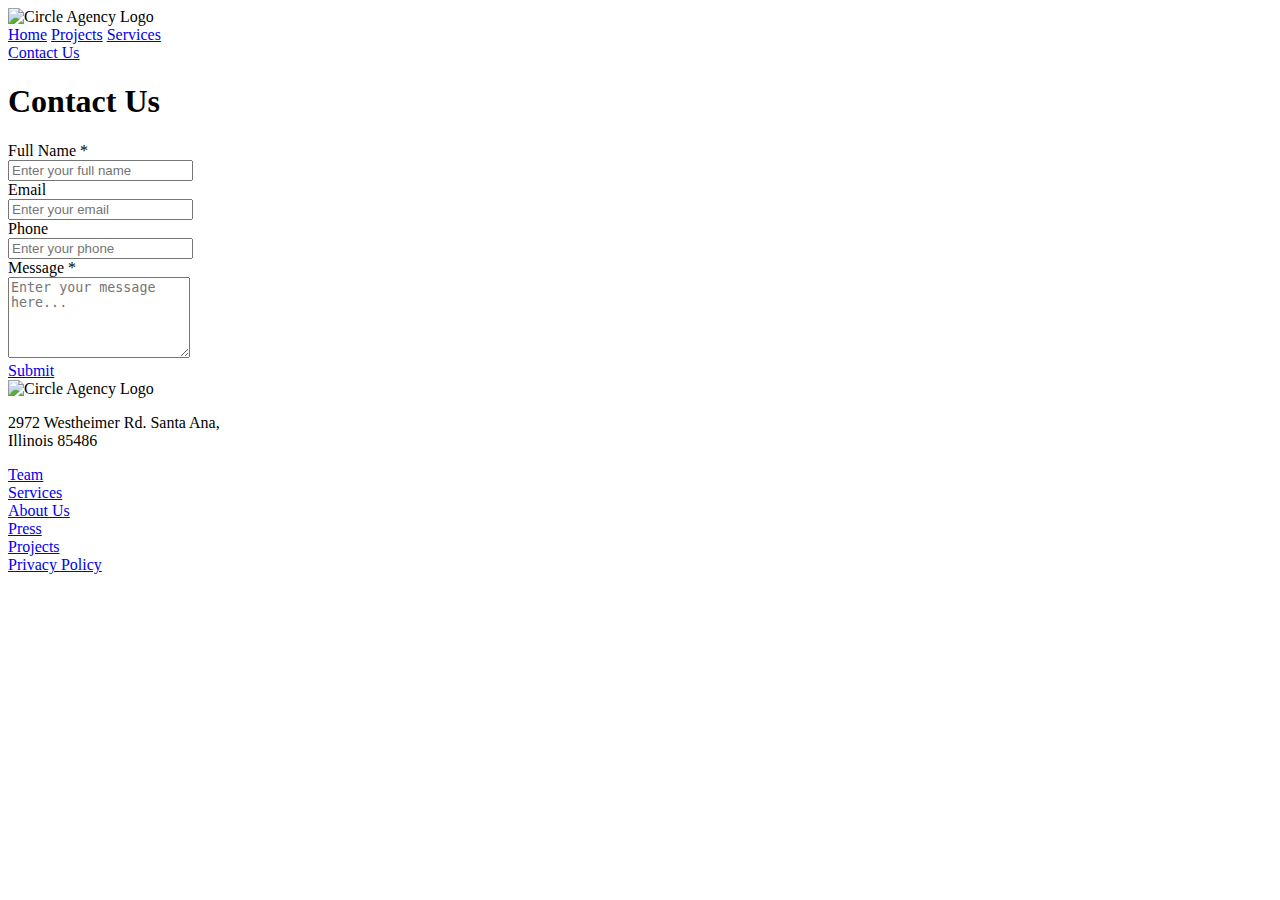
==== html/contact.html @ d15f4ba8 "finished landing pages and css" ====
<!DOCTYPE html>
<html lang="en">
<head>
    <meta charset="UTF-8">
    <meta http-equiv="X-UA-Compatible" content="IE=edge">
    <meta name="viewport" content="width=device-width, initial-scale=1.0">
    <title>Contact Us</title>
    <link rel="stylesheet" href="../css/contact.css">
</head>
<body>
  <header>
    <div id="navbar">
        <nav>
            <div class="logo"><img src="../logos/circle.svg" alt="Circle Agency Logo"></div>
            <div class="nav-links">
                <a href="#">Home</a>
                <a href="#">Projects</a>
                <a href="#">Services</a>
            </div>
            <div class="btn-blue"><a class="btn-blue" href="#">Contact Us</a></div>
        </nav>
    </div>
  </header>

  <section>
    <div class="parent">
      <div class="div1"> 
        <h1>Contact Us</h1>
      </div>
      
      <div class="div2">
        <label for="lname">Full Name *</label><br>
          <input type="text" id="lname" name="lname" placeholder="Enter your full name">
        </div>
      <div class="div3"> 
        <label for="lname">Email</label><br>
          <input type="text" id="lname" name="lname" placeholder="Enter your email">
      </div>
      <div class="div4">
        <label for="lname">Phone</label><br>
          <input type="text" id="lname" name="lname" placeholder="Enter your phone">
        </div>
      <div class="div5">
        <label for="lname">Message *</label><br>
          <textarea rows="5" id="lname" name="lname" class="message-place" placeholder="Enter your message here..." ></textarea>
        </div>
      <div class="div6"> 
        <a href="#" class="btn-submit">Submit</a>
      </div>
    </div>
    
    </form>
   
  </section>

    <footer>
        <div class="bottom-logo">
            <div class="bottom-img-logo"><img src="../logos/circle.svg" alt="Circle Agency Logo"></div>
            <div class="address">
                <p>2972 Westheimer Rd. Santa Ana,<br>Illinois 85486</p>
            </div>
        </div>
        <div class="grid-links">
            <a href="#"><div>Team</div></a>
            <a href="#"><div>Services</div></a>
            <a href="#"><div>About Us</div></a>
            <a href="#"><div>Press</div></a>
            <a href="#"><div>Projects</div></a>
            <a href="#"><div>Privacy Policy</div></a>
        </div>
    </footer>
</body>
</html>
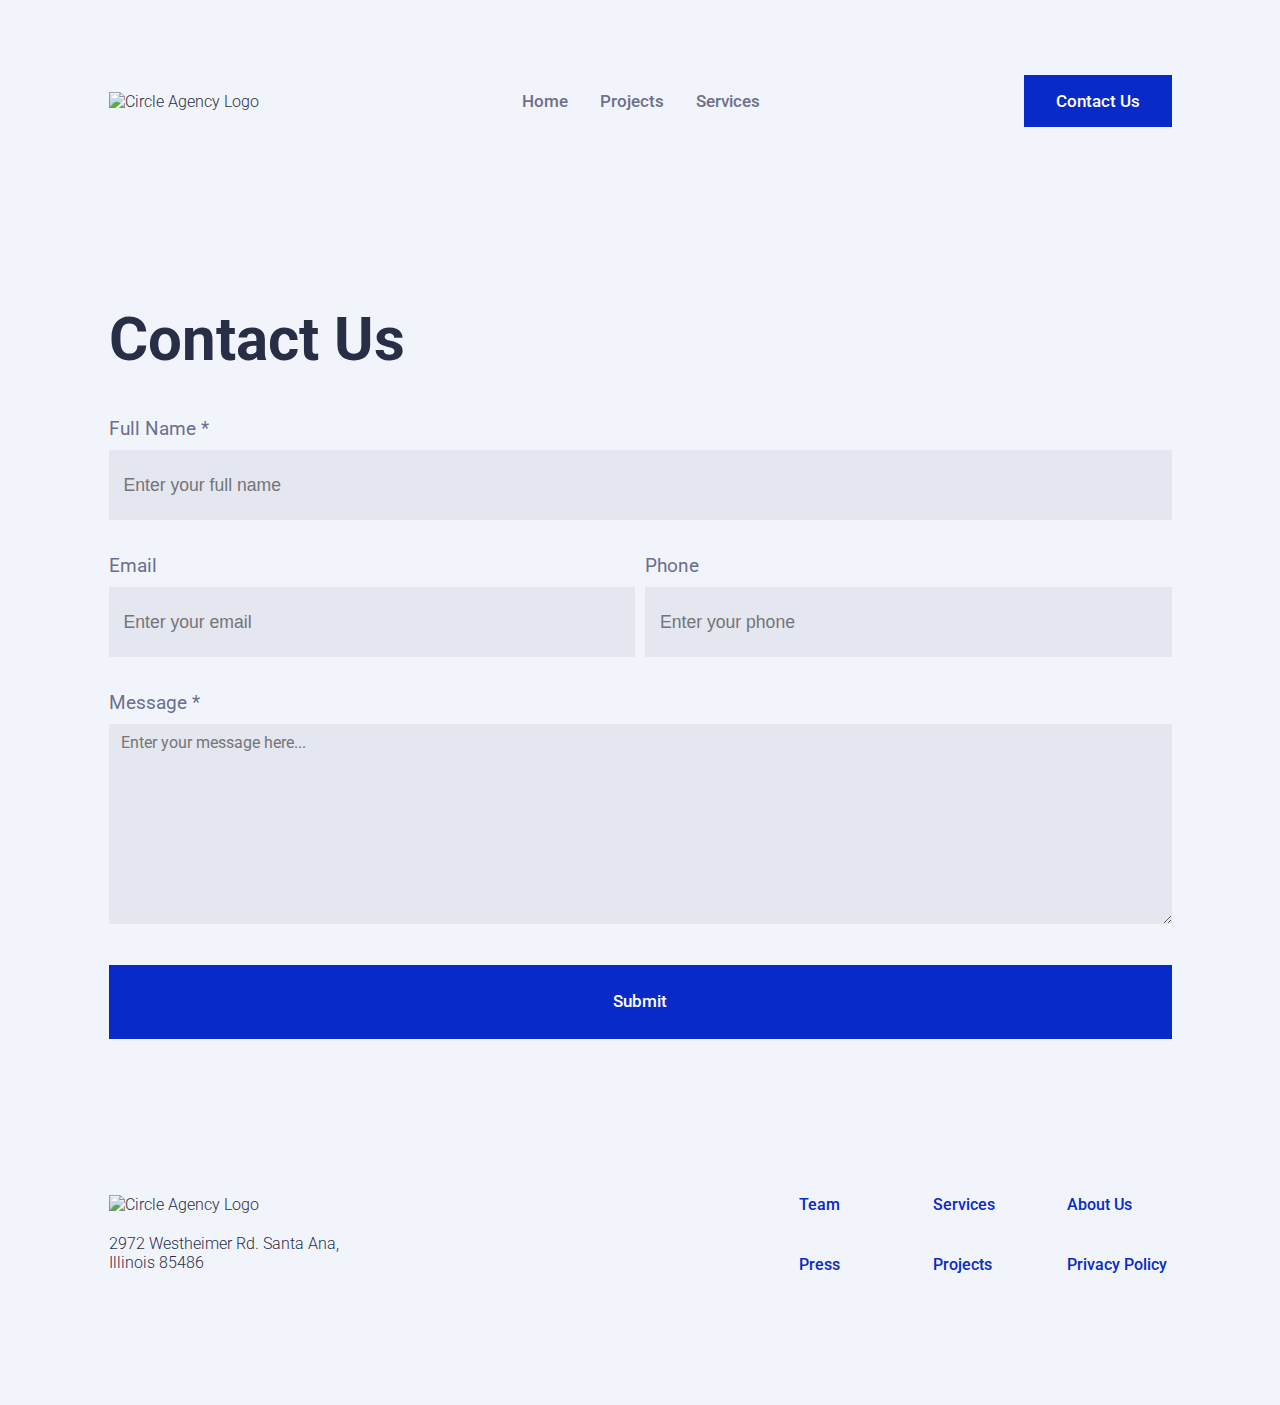
==== commit 82adc394: "finished burguer menu and almost full responsive, need to finish fetch and json" ====
--- a/html/contact.html
+++ b/html/contact.html
@@ -18,6 +18,19 @@
                 <a href="#">Services</a>
             </div>
             <div class="btn-blue"><a class="btn-blue" href="#">Contact Us</a></div>
+            <input id="menu-toggle" type="checkbox" />
+
+        <label class="menu-button-container" for="menu-toggle">
+          <div class="menu-button"></div>
+        </label>
+
+        <ul class="menu">
+          <li><a href="#">Home</a></li>
+
+          <li><a href="#projects">Projects</a></li>
+
+          <li><a href="#services">Services</a></li>
+        </ul>
         </nav>
     </div>
   </header>
--- a/css/contact.css
+++ b/css/contact.css
@@ -0,0 +1,1293 @@
+@import url('https://fonts.googleapis.com/css2?family=Roboto:wght@100;300;400;500;700&display=swap');
+
+
+
+* {
+  margin:0; 
+  padding:0; 
+  box-sizing: border-box;
+}
+
+body{
+    font-family: 'Roboto', sans-serif;
+    font-style: normal;
+    font-weight: 300;
+    background-color: #f2f4fc;
+    color: #292e47;
+}
+header {
+  margin-bottom: 180px;
+}
+
+.parent {
+  display: grid;
+  grid-template-columns: repeat(4, 1fr);
+  grid-template-rows: 100px repeat(4, 1fr) 100px;
+  grid-column-gap: 10px;
+  grid-row-gap: 10px;
+  margin-bottom: 130px;
+  }
+  
+  .div1 { grid-area: 1 / 1 / 2 / 3; }
+  .div2 { grid-area: 2 / 1 / 3 / 5; }
+  .div3 { grid-area: 3 / 1 / 4 / 3; }
+  .div4 { grid-area: 3 / 3 / 4 / 5; }
+  .div5 { grid-area: 4 / 1 / 6 / 5; }
+  .div6 { grid-area: 6 / 1 / 7 / 5; }
+
+.parent:click{
+  border: none;
+}
+input:click {
+  border: none;
+  border-style: none;
+}
+
+h1 {
+    margin-top: 0px;
+    margin-bottom: 80px;
+    font-size: 60px;
+    line-height: 110%;
+}
+
+  label {
+    margin-bottom: 10px;
+    color: #6b708d;
+    font-size: 20px;
+    font-weight: 400;
+}
+
+  input {
+    width: 100%;
+    line-height: 1.42;
+    padding: 8px 12px;
+    font-size: 16px;
+    height: 70px;
+    border: none;
+    margin-bottom: 10px;
+    margin-top: 10px;
+    background-color: rgba(107, 112, 141, 0.1);
+  }
+placeholder {
+  padding-left: 20px;
+}
+
+.message-place {
+  height: 200px;
+  width: 100%;
+  width: 100%;
+    line-height: 1.42;
+    padding: 8px 12px;
+    font-size: 16px;
+    font-family: "Roboto";
+    border: none;
+    margin-bottom: 10px;
+    margin-top: 10px;
+    background-color: rgba(107, 112, 141, 0.1);
+}
+
+#navbar, section, footer {
+    max-width: 1063px;
+    margin: auto;
+}
+
+nav {
+    display: flex;
+    justify-content: space-between;
+    align-items: center;
+    margin: 75px 0 75px 0;
+}
+
+.nav-links a {
+    text-decoration: none;
+    color: #6C718B;
+    font-weight:500;
+    font-size: 1.05rem;
+    margin: 0 14px 0 14px;
+}
+
+.nav-links a:hover {
+    color: #0082F3;
+}
+
+.btn-blue {
+    background-color: #072AC8;
+    color: white;
+    font-weight:500;
+    font-size: 1.05rem;
+    padding: 16px;
+    text-decoration: none;
+}
+
+.btn-submit {
+    background-color: #072AC8;
+    color: white;
+    font-weight:500;
+    font-size: 1.05rem;
+    
+    text-decoration: none;
+    width: 100%;
+    line-height: 1.42;
+    padding: 8px 12px;
+    font-size: 14px;
+    
+    display: inline-block;
+    text-align: center;
+    justify-content: center;
+    border: none;
+    padding: 25px 0px ;
+    
+} 
+.div5 textarea
+
+.div6  {
+  
+  justify-content: center;
+  align-items: center;
+  display: flex;
+}
+
+* {
+  margin: 0;
+  padding: 0;
+  box-sizing: border-box;
+}
+
+body {
+  font-family: "Roboto", sans-serif;
+
+  font-style: normal;
+
+  font-weight: 300;
+
+  background-color: #f2f4fc;
+
+  color: #292e47;
+}
+
+#navbar,
+section,
+footer {
+  max-width: 1063px;
+
+  margin: auto;
+}
+
+nav {
+  display: flex;
+
+  justify-content: space-between;
+
+  align-items: center;
+
+  margin: 75px 0 75px 0;
+}
+
+.nav-links a {
+  text-decoration: none;
+
+  color: #6c718b;
+
+  font-weight: 500;
+
+  font-size: 1.05rem;
+
+  margin: 0 14px 0 14px;
+}
+
+.nav-links a:hover {
+  color: #0082f3;
+}
+
+.btn-blue {
+  background-color: #072ac8;
+
+  color: white;
+
+  font-weight: 500;
+
+  font-size: 1.05rem;
+
+  padding: 16px;
+
+  text-decoration: none;
+}
+
+.link {
+  text-decoration: none;
+
+  color: #6c718b;
+
+  font-weight: 500;
+
+  font-size: 1.05rem;
+
+  margin: 0 14px 0 14px;
+}
+
+.btn-blue:hover {
+  background-color: #292e47;
+}
+
+#main {
+  display: flex;
+
+  justify-content: space-between;
+
+  align-items: center;
+}
+
+#main div {
+  width: 46%;
+}
+
+.text-hero h1 {
+  font-size: 3.9rem;
+
+  color: #292e47;
+}
+
+.text-hero p {
+  font-size: 1.3rem;
+
+  color: #6b708d;
+
+  font-weight: 400;
+
+  line-height: 150%;
+
+  margin: 30px 0 50px 0;
+}
+
+#img-block {
+  position: relative;
+}
+
+#main-img {
+  width: 100%;
+}
+
+#credit-card-img {
+  position: absolute;
+
+  left: -19%;
+
+  top: 0%;
+
+  right: auto;
+
+  bottom: auto;
+
+  max-width: 57%;
+}
+
+#project-accepted-img {
+  position: absolute;
+
+  left: auto;
+
+  top: auto;
+
+  right: -25%;
+
+  bottom: -22%;
+
+  max-width: 57%;
+
+  z-index: 999;
+}
+
+#brands {
+  display: flex;
+
+  justify-content: space-around;
+
+  align-items: center;
+
+  margin-top: 150px;
+
+  margin-bottom: 75px;
+}
+
+.title {
+  margin: 175px 0 75px 0;
+}
+
+.title h2 {
+  font-size: 2.5rem;
+}
+
+.projects-container {
+  display: grid;
+
+  grid-template-columns: repeat(3, 1fr);
+
+  grid-template-rows: 1fr;
+
+  grid-column-gap: 25px;
+
+  grid-row-gap: 0px;
+}
+
+.project {
+  background-color: white;
+
+  padding-bottom: 20px;
+}
+
+.project img {
+  width: 100%;
+
+  height: 240px;
+}
+
+.project h3 {
+  font-size: 1.3rem;
+
+  margin: 27px;
+}
+
+.project p {
+  font-size: 1.1rem;
+
+  margin: 0 27px 27px 27px;
+}
+
+.project a {
+  text-decoration: none;
+
+  font-weight: 500;
+
+  color: #072ac8;
+
+  margin: 0 27px 27px 27px;
+}
+
+#reviews {
+  background-color: #292e47;
+
+  background-image: url("../images/testimonial-section/orbit.png");
+
+  background-size: cover;
+
+  background-repeat: no-repeat;
+
+  height: 500px;
+
+  margin-top: 150px;
+
+  max-width: 1215px;
+
+  text-align: center;
+
+  display: flex;
+
+  flex-direction: column;
+
+  justify-content: space-around;
+
+  align-items: center;
+
+  position: relative;
+}
+
+#reviews h2 {
+  color: white;
+
+  font-size: 2.1rem;
+}
+
+#reviews p {
+  width: 55%;
+
+  color: gold;
+
+  font-size: 1.7rem;
+}
+
+.autor-test {
+  width: 17%;
+
+  display: flex;
+
+  /* justify-content: space-around; */
+}
+
+.autor-test img {
+  width: 48px;
+
+  height: 48px;
+
+  border-radius: 100px;
+
+  margin-right: 10px;
+}
+
+.autor-test h4 {
+  color: #7cc2ff;
+
+  font-weight: 400;
+}
+
+.autor-test h5 {
+  color: white;
+
+  font-weight: 400;
+}
+
+.autor-test div {
+  display: flex;
+
+  flex-direction: column;
+
+  justify-content: center;
+
+  align-items: flex-start;
+}
+
+.memoji-1 {
+  width: 150px;
+
+  height: 150px;
+
+  position: absolute;
+
+  left: 10%;
+
+  top: 10%;
+
+  right: auto;
+
+  bottom: auto;
+}
+
+.memoji-2 {
+  width: 150px;
+
+  height: 150px;
+
+  position: absolute;
+
+  right: 10%;
+
+  top: 10%;
+
+  left: auto;
+
+  bottom: auto;
+}
+
+.memoji-3 {
+  width: 150px;
+
+  height: 150px;
+
+  position: absolute;
+
+  left: 10%;
+
+  bottom: 10%;
+
+  right: auto;
+
+  top: auto;
+}
+
+.memoji-4 {
+  width: 150px;
+
+  height: 150px;
+
+  position: absolute;
+
+  right: 10%;
+
+  bottom: 10%;
+
+  left: auto;
+
+  top: auto;
+}
+
+.services-container {
+  display: grid;
+
+  grid-template-columns: repeat(3, 1fr);
+
+  grid-template-rows: 1fr;
+
+  grid-column-gap: 25px;
+
+  grid-row-gap: 0px;
+}
+
+.service {
+  background-color: white;
+
+  padding-bottom: 20px;
+}
+
+#service-one {
+  background-image: url("../services-section/icons/1.svg");
+
+  background-size: 46%;
+
+  background-position: center center;
+
+  background-repeat: no-repeat;
+
+  width: 80px;
+
+  height: 80px;
+
+  background-color: #ecf6ff;
+
+  border-radius: 100px;
+
+  margin: 34px 0 0 34px;
+}
+
+#service-two {
+  background-image: url("../services-section/icons/2.svg");
+
+  background-size: 46%;
+
+  background-position: center center;
+
+  background-repeat: no-repeat;
+
+  width: 80px;
+
+  height: 80px;
+
+  background-color: #ecf6ff;
+
+  border-radius: 100px;
+
+  margin: 34px 0 0 34px;
+}
+
+#service-three {
+  background-image: url("../services-section/icons/3.svg");
+
+  background-size: 46%;
+
+  background-position: center center;
+
+  background-repeat: no-repeat;
+
+  width: 80px;
+
+  height: 80px;
+
+  background-color: #ecf6ff;
+
+  border-radius: 100px;
+
+  margin: 34px 0 0 34px;
+}
+
+.service h3 {
+  font-size: 1.3rem;
+
+  margin: 27px;
+}
+
+.service p {
+  font-size: 1.1rem;
+
+  margin: 0 27px 27px 27px;
+}
+
+.service a {
+  text-decoration: none;
+
+  font-weight: 500;
+
+  color: #072ac8;
+
+  margin: 0 27px 27px 27px;
+}
+
+#questions {
+  background-color: #ffc600;
+
+  height: 400px;
+
+  margin-top: 150px;
+
+  max-width: 1215px;
+
+  text-align: center;
+
+  display: flex;
+
+  flex-direction: column;
+
+  justify-content: center;
+
+  align-items: center;
+}
+
+#questions p {
+  color: #6c718b;
+
+  font-weight: 400;
+
+  margin: 20px 0 50px 0;
+}
+
+.title-subscribe h2 {
+  font-size: 2.5rem;
+}
+
+#email-input {
+  border: 0;
+
+  height: 70px;
+
+  font-weight: 400;
+
+  font-size: 1.1rem;
+
+  width: 500px;
+
+  background: url("../newsletter/icon/mail.svg") no-repeat scroll 7px 7px;
+
+  background-position: 3% 50%;
+
+  background-color: white;
+
+  padding-left: 50px;
+}
+
+.email-subscribe {
+  width: 100%;
+}
+
+#email-sub-btn {
+  background-color: #072ac8;
+
+  color: white;
+
+  font-weight: 500;
+
+  font-size: 1.05rem;
+
+  padding: 25px 50px 25px 50px;
+
+  text-decoration: none;
+
+  margin-left: 12px;
+}
+
+footer {
+  display: flex;
+
+  justify-content: space-between;
+
+  margin-top: 120px;
+
+  margin-bottom: 120px;
+}
+
+.grid-links {
+  width: 35%;
+
+  display: grid;
+
+  grid-template-columns: repeat(3, 1fr);
+
+  grid-template-rows: repeat(2, 1fr);
+
+  grid-column-gap: 30px;
+
+  grid-row-gap: 30px;
+}
+
+.grid-links a {
+  text-decoration: none;
+
+  font-weight: 500;
+
+  color: #072ac8;
+
+  height: 30px;
+}
+
+.bottom-img-logo img {
+  width: 100px;
+
+  margin-bottom: 20px;
+}
+
+.subtitle {
+  display: flex;
+
+  justify-content: space-between;
+}
+
+.subtitle h2,
+.subtitle h3 {
+  font-weight: 400;
+
+  color: #6c718b;
+
+  margin: 25px 0 55px 0;
+}
+
+.txt-title h1 {
+  font-size: 3.9rem;
+
+  color: #292e47;
+}
+
+.img-container img {
+  object-fit: cover;
+
+  width: 100%;
+
+  height: 444px;
+
+  margin-bottom: 70px;
+}
+
+.txt-container p {
+  font-size: 20px;
+
+  line-height: 30px;
+
+  font-weight: 400;
+
+  margin-bottom: 10px;
+}
+
+.form-container form {
+  display: flex;
+
+  flex-direction: column;
+}
+
+.email-phone {
+  display: flex;
+
+  justify-content: space-between;
+}
+
+.email-phone div {
+  width: 49.5%;
+
+  display: flex;
+
+  flex-direction: column;
+}
+
+#contact-main,
+#project-main {
+  padding: 0 14px 0 14px;
+}
+
+#contact-main .txt-title h1 {
+  padding-bottom: 70px;
+}
+
+label {
+  font-size: 1.2rem;
+
+  font-weight: 400;
+
+  color: #6b708d;
+
+  margin-bottom: 10px;
+}
+
+input {
+  border: 0;
+
+  background-color: rgba(107, 112, 141, 0.1);
+
+  height: 70px;
+
+  font-weight: 400;
+
+  font-size: 1.1rem;
+
+  padding-left: 15px;
+
+  margin-bottom: 24px;
+}
+
+textarea {
+  border: 0;
+
+  background-color: rgba(107, 112, 141, 0.1);
+
+  height: 200px;
+
+  font-weight: 400;
+
+  font-size: 1.1rem;
+
+  padding-top: 7px;
+
+  padding-left: 15px;
+
+  margin-bottom: 24px;
+}
+
+.btn-submit {
+  background-color: #072ac8;
+
+  color: white;
+
+  font-weight: 500;
+
+  font-size: 1.05rem;
+
+  padding: 25px;
+
+  text-decoration: none;
+}
+
+.btn-submit:hover {
+  background-color: #292e47;
+}
+
+@media (max-width: 990px) {
+  .nav-links {
+    display: none;
+  }
+  .btn-blue{
+    display: none;
+  }
+
+  nav {
+    margin: 0 0 75px 0;
+
+    padding: 0 30px 15px 30px;
+  }
+
+  #main {
+    display: flex;
+
+    flex-direction: column;
+
+    align-items: center;
+  }
+
+  #main div {
+    width: 100%;
+
+    text-align: center;
+  }
+
+  #main-img {
+    width: 70%;
+  }
+
+  #img-block {
+    margin-top: 76px;
+  }
+
+  #credit-card-img {
+    position: absolute;
+
+    left: 3%;
+
+    top: 0%;
+
+    right: auto;
+
+    bottom: auto;
+
+    max-width: 34%;
+  }
+
+  #project-accepted-img {
+    position: absolute;
+
+    left: auto;
+
+    top: auto;
+
+    right: 4%;
+
+    bottom: -22%;
+
+    max-width: 34%;
+
+    z-index: 999;
+  }
+
+  #brands {
+    display: grid;
+
+    grid-template-columns: repeat(2, 1fr);
+
+    grid-template-rows: repeat(2, 1fr);
+
+    grid-column-gap: 20px;
+
+    grid-row-gap: 60px;
+
+    margin-top: 150px;
+
+    margin-bottom: 75px;
+
+    justify-content: center;
+  }
+
+  #brands div {
+    text-align: center;
+  }
+
+  #amz-img {
+    display: none;
+  }
+
+  .projects-container {
+    display: grid;
+
+    grid-template-columns: repeat(2, 1fr);
+
+    grid-template-rows: repeat(2, 1fr);
+
+    grid-column-gap: 44px;
+
+    grid-row-gap: 44px;
+
+    margin: 0 44px 0 44px;
+  }
+
+  .title {
+    margin-left: 30px;
+  }
+
+  .memoji-1,
+  .memoji-2,
+  .memoji-3,
+  .memoji-4 {
+    width: 96px;
+
+    height: 96px;
+  }
+
+  .autor-test {
+    display: flex;
+
+    justify-content: center;
+
+    width: 50%;
+  }
+
+  #top-contact-btn {
+    display: none;
+  }
+
+  nav {
+    height: 80px;
+  }
+}
+
+@media (max-width: 766px) {
+  #credit-card-img,
+  #project-accepted-img {
+    display: none;
+  }
+
+  .projects-container {
+    display: grid;
+
+    grid-template-columns: repeat(1, 1fr);
+
+    grid-template-rows: repeat(3, 1fr);
+
+    grid-column-gap: 44px;
+
+    grid-row-gap: 44px;
+
+    margin: 0 44px 0 44px;
+  }
+
+  .memoji-1,
+  .memoji-2,
+  .memoji-3,
+  .memoji-4 {
+    display: none;
+  }
+
+  #reviews {
+    justify-content: center;
+
+    height: 370px;
+  }
+
+  #reviews p {
+    width: 95%;
+
+    color: gold;
+
+    font-size: 1.7rem;
+
+    margin: 40px 0 40px 0;
+  }
+
+  .services-container {
+    display: grid;
+
+    grid-template-columns: repeat(1, 1fr);
+
+    grid-template-rows: repeat(3, 1fr);
+
+    grid-column-gap: 44px;
+
+    grid-row-gap: 44px;
+
+    margin: 0 44px 0 44px;
+  }
+
+
+  #email-input {
+    border: 0;
+
+    height: 70px;
+
+    font-weight: 400;
+
+    font-size: 1.1rem;
+
+    width: 100%;
+
+    background: url("../newsletter/icon/mail.svg") no-repeat scroll 7px
+      7px;
+
+    background-position: 3% 50%;
+
+    background-color: white;
+
+    padding-left: 50px;
+  }
+
+  .email-subscribe {
+    width: 56%;
+  }
+
+  #email-sub-btn {
+    background-color: #072ac8;
+
+    color: white;
+
+    width: 100%;
+
+    font-weight: 500;
+
+    font-size: 1.05rem;
+
+    padding: 25px 50px 25px 50px;
+
+    text-decoration: none;
+
+    margin: 0;
+  }
+
+  .title-subscribe h2 {
+    font-size: 1.8rem;
+  }
+
+  footer {
+    display: flex;
+
+    flex-direction: column;
+
+    align-items: center;
+
+    justify-content: space-between;
+
+    margin-top: 120px;
+
+    margin-bottom: 120px;
+  }
+
+  .logo-footer {
+    text-align: center;
+
+    margin-bottom: 30px;
+  }
+
+  .grid-links {
+    width: 60%;
+
+    text-align: center;
+  }
+
+}
+
+
+.menu {
+  display: none;
+
+  flex-direction: row;
+
+  list-style-type: none;
+
+  margin: 0;
+
+  padding: 0;
+}
+
+.menu > li {
+  margin: 0 1rem;
+
+  overflow: hidden;
+}
+
+.menu-button-container {
+  display: none;
+
+  height: 100%;
+
+  width: 30px;
+
+  cursor: pointer;
+
+  flex-direction: column;
+
+  justify-content: center;
+
+  align-items: center;
+}
+
+#menu-toggle {
+  display: none;
+}
+
+.menu-button,
+.menu-button::before,
+.menu-button::after {
+  display: block;
+
+  background-color: #6c718b;
+
+  position: absolute;
+
+  height: 4px;
+
+  width: 30px;
+
+  transition: transform 400ms cubic-bezier(0.23, 1, 0.32, 1);
+
+  border-radius: 2px;
+}
+
+.menu-button::before {
+  content: "";
+
+  margin-top: -8px;
+}
+
+.menu-button::after {
+  content: "";
+
+  margin-top: 8px;
+}
+
+#menu-toggle:checked + .menu-button-container .menu-button::before {
+  margin-top: 0px;
+
+  transform: rotate(405deg);
+}
+
+#menu-toggle:checked + .menu-button-container .menu-button {
+  background: rgba(255, 255, 255, 0);
+}
+
+#menu-toggle:checked + .menu-button-container .menu-button::after {
+  margin-top: 0px;
+
+  transform: rotate(-405deg);
+}
+
+@media (max-width: 990px) {
+  .menu-button-container {
+    display: flex;
+  }
+
+  .menu {
+    display: flex;
+
+    position: absolute;
+
+    top: 0;
+
+    margin-top: 50px;
+
+    left: 0;
+
+    flex-direction: column;
+
+    width: 100%;
+
+    justify-content: center;
+
+    align-items: center;
+  }
+
+  #menu-toggle ~ .menu li {
+    height: 0;
+
+    margin: 0;
+
+    padding: 0;
+
+    border: 0;
+
+    transition: height 400ms cubic-bezier(0.23, 1, 0.32, 1);
+  }
+
+  #menu-toggle:checked ~ .menu li {
+    border: 0px solid #333;
+
+    height: 2.5em;
+
+    padding: 0.5em;
+
+    transition: height 400ms cubic-bezier(0.23, 1, 0.32, 1);
+  }
+
+  .menu > li {
+    display: flex;
+
+    justify-content: center;
+
+    margin: 0;
+
+    padding: 0.5em 0;
+
+    width: 100%;
+
+    color: white;
+
+    background-color: #c9c8c9;
+  }
+
+  .menu > li:not(:last-child) {
+    border-bottom: 0px solid #444;
+  }
+
+  .menu li a {
+    text-decoration: none;
+
+    color: #6c718b;
+
+    font-weight: 500;
+
+    font-size: 1.05rem;
+
+    margin: 0 14px 0 14px;
+  }
+
+  .menu li a:hover {
+    color: #0082f3;
+  }
+}
+
